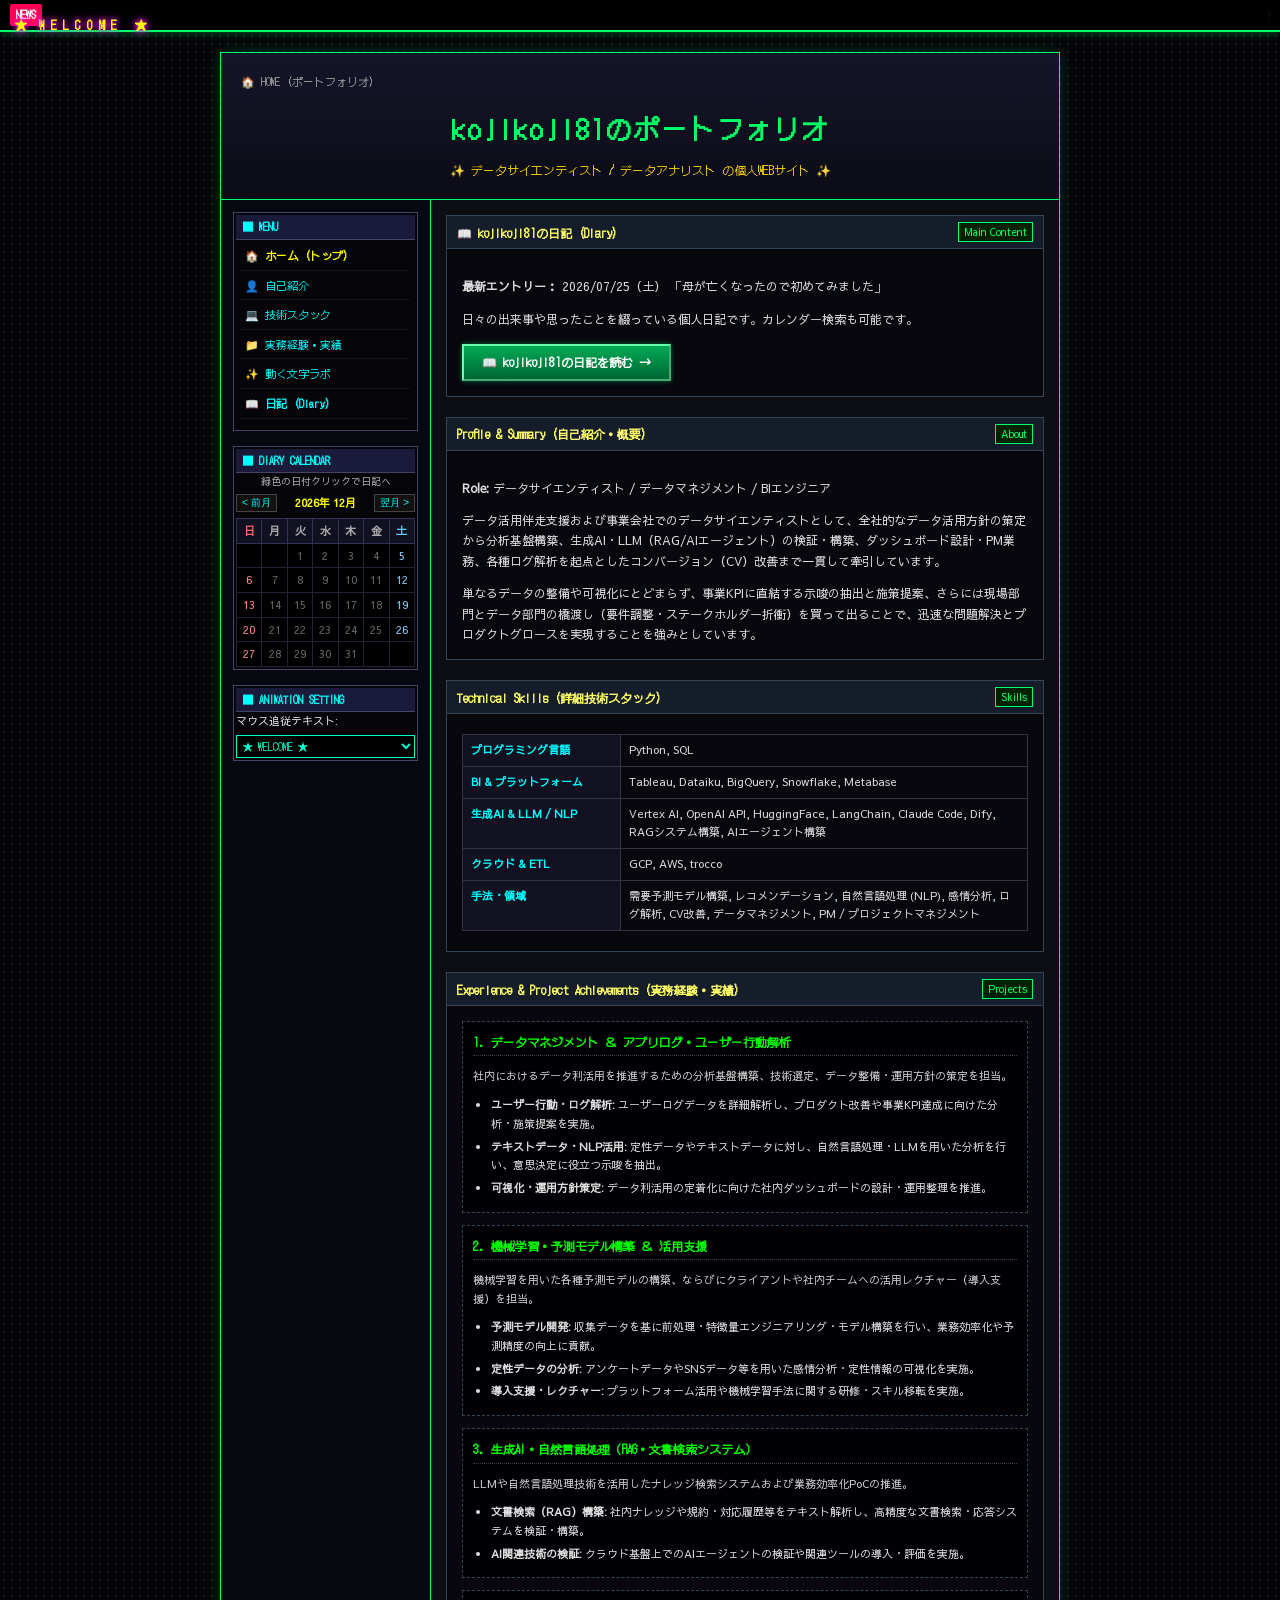
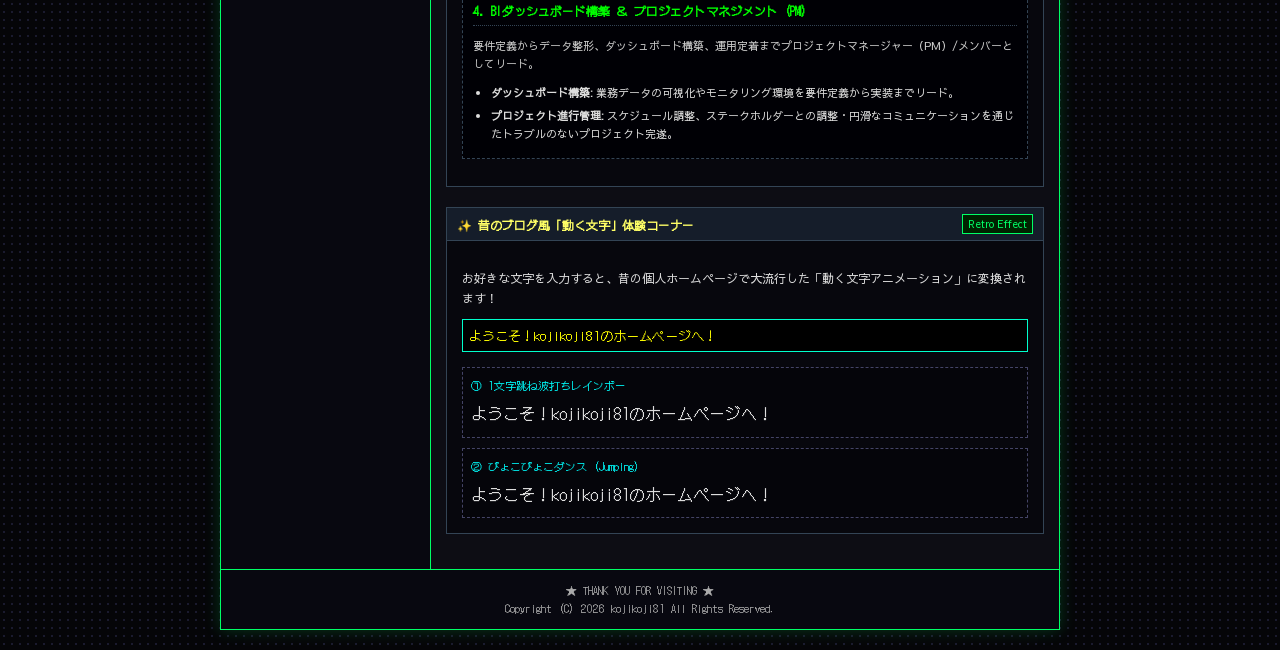
==== index.html @ 53fd6c96 "Add retro text animations (Marquee, Wavy Rainbow Title, Blink, Cursor Trail) to portfolio" ====
<!DOCTYPE html>
<html lang="ja">
<head>
    <meta charset="UTF-8">
    <meta name="viewport" content="width=device-width, initial-scale=1.0">
    <title>kojikoji81のポートフォリオ | Official Site</title>
    <meta name="description" content="kojikoji81のポートフォリオ - データサイエンティスト / データアナリスト">
    <link rel="stylesheet" href="style.css">
    <!-- レトロ感のあるフォントの読み込み -->
    <link rel="preconnect" href="https://fonts.googleapis.com">
    <link rel="preconnect" href="https://fonts.gstatic.com" crossorigin>
    <link href="https://fonts.googleapis.com/css2?family=DotGothic16&family=Sawarabi+Gothic&display=swap" rel="stylesheet">
</head>
<body>

    <!-- 1. 最上部：電光掲示板風の流れる文字 (Marquee) -->
    <div class="top-marquee-bar">
        <div class="marquee-tag font-retro">NEWS</div>
        <div class="marquee-window">
            <div class="marquee-content" id="main-marquee">
                ★ Welcome to kojikoji81's Official Portfolio! ★ 本日の訪問感謝です！ ★ データ分析・LLM活用・BI構築 ★ キリバン報告はBBSまで♪ ★ ゆっくりしていってね！(・∀・) ★
            </div>
        </div>
    </div>

    <!-- メインレイアウト用テーブル -->
    <table class="main-layout" cellspacing="0" cellpadding="0">
        
        <!-- ヘッダー -->
        <tr>
            <td colspan="2" class="header-cell">
                <!-- サイト共通パンくずナビゲーション -->
                <div class="breadcrumb-nav font-retro">
                    <span class="current">🏠 HOME (ポートフォリオ)</span>
                </div>
                
                <!-- 2. 波打つ＆虹色タイトル -->
                <h1 class="site-title font-retro" id="wavy-main-title">
                    kojikoji81のポートフォリオ
                </h1>
                <p class="site-subtitle font-retro blink-text">✨ データサイエンティスト / データアナリスト の個人WEBサイト ✨</p>
            </td>
        </tr>

        <!-- メインコンテンツ ＆ サイドバー -->
        <tr>
            <!-- サイドバー (左側: 共通MENU & 日記カレンダー) -->
            <td class="sidebar-cell">

                <!-- サイト共通ナビゲーション MENU (全ページで完全同一) -->
                <div class="side-box">
                    <div class="side-box-title font-retro">■ MENU</div>
                    <ul class="nav-list font-retro">
                        <li class="active-menu"><a href="#top">🏠 ホーム (トップ)</a></li>
                        <li><a href="#profile-sec">👤 自己紹介</a></li>
                        <li><a href="#skills-sec">💻 技術スタック</a></li>
                        <li><a href="#experience-sec">📁 実務経験・実績</a></li>
                        <li><a href="#retro-text-sec">✨ 動く文字ラボ</a></li>
                        <li><a href="diary/index.html"><strong>📖 日記 (Diary)</strong></a></li>
                    </ul>
                </div>

                <!-- 日記カレンダー -->
                <div class="side-box">
                    <div class="side-box-title font-retro">■ DIARY CALENDAR</div>
                    <div style="font-size: 10px; color: #aaaaaa; margin-bottom: 5px; text-align: center;">
                        緑色の日付クリックで日記へ
                    </div>
                    <div id="calendar-widget"></div>
                </div>

                <!-- マウス追従文字の設定 -->
                <div class="side-box">
                    <div class="side-box-title font-retro">■ ANIMATION SETTING</div>
                    <div style="font-size: 11px; margin-bottom: 5px;">マウス追従テキスト:</div>
                    <select id="cursor-text-select" class="retro-select font-retro">
                        <option value="★ WELCOME ★">★ WELCOME ★</option>
                        <option value="✨ DATA SCIENCE ✨">✨ DATA SCIENCE ✨</option>
                        <option value="(・∀・) (ﾟ∀ﾟ)">(・∀・) (ﾟ∀ﾟ)</option>
                        <option value="OFF">【OFF】非表示</option>
                    </select>
                </div>

            </td>

            <!-- メインコンテンツ (右側) -->
            <td class="content-cell">

                <a name="top"></a>

                <!-- 1. メインサブコンテンツ：日記へのリンク枠 -->
                <div class="diary-entry" id="diary-sec">
                    <div class="entry-header">
                        <span class="entry-date-title font-retro">📖 kojikoji81の日記 (Diary)</span>
                        <span class="entry-tag blink-fast">Main Content</span>
                    </div>
                    <div class="entry-body">
                        <p><strong>最新エントリー：</strong> 2026/07/25（土） 「母が亡くなったので初めてみました」</p>
                        <p>日々の出来事や思ったことを綴っている個人日記です。カレンダー検索も可能です。</p>
                        <p style="margin-top: 15px;">
                            <a href="diary/index.html" class="retro-action-btn font-retro">📖 kojikoji81の日記を読む &rarr;</a>
                        </p>
                    </div>
                </div>

                <!-- 2. 自己紹介・概要 -->
                <div class="diary-entry" id="profile-sec">
                    <div class="entry-header">
                        <span class="entry-date-title font-retro">Profile & Summary (自己紹介・概要)</span>
                        <span class="entry-tag">About</span>
                    </div>
                    <div class="entry-body">
                        <p><strong>Role:</strong> データサイエンティスト / データマネジメント / BIエンジニア</p>
                        <p>
                            データ活用伴走支援および事業会社でのデータサイエンティストとして、全社的なデータ活用方針の策定から分析基盤構築、生成AI・LLM（RAG/AIエージェント）の検証・構築、ダッシュボード設計・PM業務、各種ログ解析を起点としたコンバージョン（CV）改善まで一貫して牽引しています。
                        </p>
                        <p>
                            単なるデータの整備や可視化にとどまらず、事業KPIに直結する示唆の抽出と施策提案、さらには現場部門とデータ部門の橋渡し（要件調整・ステークホルダー折衝）を買って出ることで、迅速な問題解決とプロダクトグロースを実現することを強みとしています。
                        </p>
                    </div>
                </div>

                <!-- 3. 技術スタック詳細 -->
                <div class="diary-entry" id="skills-sec">
                    <div class="entry-header">
                        <span class="entry-date-title font-retro">Technical Skills (詳細技術スタック)</span>
                        <span class="entry-tag">Skills</span>
                    </div>
                    <div class="entry-body">
                        <table class="skill-detail-table">
                            <tr>
                                <th>プログラミング言語</th>
                                <td>Python, SQL</td>
                            </tr>
                            <tr>
                                <th>BI & プラットフォーム</th>
                                <td>Tableau, Dataiku, BigQuery, Snowflake, Metabase</td>
                            </tr>
                            <tr>
                                <th>生成AI & LLM / NLP</th>
                                <td>Vertex AI, OpenAI API, HuggingFace, LangChain, Claude Code, Dify, RAGシステム構築, AIエージェント構築</td>
                            </tr>
                            <tr>
                                <th>クラウド & ETL</th>
                                <td>GCP, AWS, trocco</td>
                            </tr>
                            <tr>
                                <th>手法・領域</th>
                                <td>需要予測モデル構築, レコメンデーション, 自然言語処理 (NLP), 感情分析, ログ解析, CV改善, データマネジメント, PM / プロジェクトマネジメント</td>
                            </tr>
                        </table>
                    </div>
                </div>

                <!-- 4. 実務経験・実績 -->
                <div class="diary-entry" id="experience-sec">
                    <div class="entry-header">
                        <span class="entry-date-title font-retro">Experience & Project Achievements (実務経験・実績)</span>
                        <span class="entry-tag">Projects</span>
                    </div>
                    <div class="entry-body">

                        <!-- プロジェクト1 -->
                        <div class="project-block">
                            <div class="project-title font-retro">1. データマネジメント ＆ アプリログ・ユーザー行動解析</div>
                            <p class="project-desc">
                                社内におけるデータ利活用を推進するための分析基盤構築、技術選定、データ整備・運用方針の策定を担当。
                            </p>
                            <ul class="project-list">
                                <li><strong>ユーザー行動・ログ解析:</strong> ユーザーログデータを詳細解析し、プロダクト改善や事業KPI達成に向けた分析・施策提案を実施。</li>
                                <li><strong>テキストデータ・NLP活用:</strong> 定性データやテキストデータに対し、自然言語処理・LLMを用いた分析を行い、意思決定に役立つ示唆を抽出。</li>
                                <li><strong>可視化・運用方針策定:</strong> データ利活用の定着化に向けた社内ダッシュボードの設計・運用整理を推進。</li>
                            </ul>
                        </div>

                        <!-- プロジェクト2 -->
                        <div class="project-block">
                            <div class="project-title font-retro">2. 機械学習・予測モデル構築 ＆ 活用支援</div>
                            <p class="project-desc">
                                機械学習を用いた各種予測モデルの構築、ならびにクライアントや社内チームへの活用レクチャー（導入支援）を担当。
                            </p>
                            <ul class="project-list">
                                <li><strong>予測モデル開発:</strong> 収集データを基に前処理・特徴量エンジニアリング・モデル構築を行い、業務効率化や予測精度の向上に貢献。</li>
                                <li><strong>定性データの分析:</strong> アンケートデータやSNSデータ等を用いた感情分析・定性情報の可視化を実施。</li>
                                <li><strong>導入支援・レクチャー:</strong> プラットフォーム活用や機械学習手法に関する研修・スキル移転を実施。</li>
                            </ul>
                        </div>

                        <!-- プロジェクト3 -->
                        <div class="project-block">
                            <div class="project-title font-retro">3. 生成AI・自然言語処理（RAG・文書検索システム）</div>
                            <p class="project-desc">
                                LLMや自然言語処理技術を活用したナレッジ検索システムおよび業務効率化PoCの推進。
                            </p>
                            <ul class="project-list">
                                <li><strong>文書検索（RAG）構築:</strong> 社内ナレッジや規約・対応履歴等をテキスト解析し、高精度な文書検索・応答システムを検証・構築。</li>
                                <li><strong>AI関連技術の検証:</strong> クラウド基盤上でのAIエージェントの検証や関連ツールの導入・評価を実施。</li>
                            </ul>
                        </div>

                        <!-- プロジェクト4 -->
                        <div class="project-block">
                            <div class="project-title font-retro">4. BIダッシュボード構築 ＆ プロジェクトマネジメント (PM)</div>
                            <p class="project-desc">
                                要件定義からデータ整形、ダッシュボード構築、運用定着までプロジェクトマネージャー（PM）/メンバーとしてリード。
                            </p>
                            <ul class="project-list">
                                <li><strong>ダッシュボード構築:</strong> 業務データの可視化やモニタリング環境を要件定義から実装までリード。</li>
                                <li><strong>プロジェクト進行管理:</strong> スケジュール調整、ステークホルダーとの調整・円滑なコミュニケーションを通じたトラブルのないプロジェクト完遂。</li>
                            </ul>
                        </div>

                    </div>
                </div>

                <!-- 5. 昔のブログ風「動く文字」変換体験コーナー -->
                <div class="diary-entry" id="retro-text-sec">
                    <div class="entry-header">
                        <span class="entry-date-title font-retro">✨ 昔のブログ風「動く文字」体験コーナー</span>
                        <span class="entry-tag blink-fast">Retro Effect</span>
                    </div>
                    <div class="entry-body">
                        <p style="font-size: 12px; margin-bottom: 10px;">
                            お好きな文字を入力すると、昔の個人ホームページで大流行した「動く文字アニメーション」に変換されます！
                        </p>
                        <input type="text" id="custom-text-input" value="ようこそ！kojikoji81のホームページへ！" class="retro-input-full font-retro" placeholder="テキストを入力...">
                        
                        <div class="effect-box-container" style="margin-top: 15px;">
                            <div class="effect-sub-box">
                                <div class="effect-label font-retro">① 1文字跳ね波打ちレインボー</div>
                                <div id="preview-wavy" class="preview-area font-retro"></div>
                            </div>
                            <div class="effect-sub-box" style="margin-top: 10px;">
                                <div class="effect-label font-retro">② ぴょこぴょこダンス (Jumping)</div>
                                <div id="preview-jump" class="preview-area font-retro"></div>
                            </div>
                        </div>
                    </div>
                </div>

            </td>
        </tr>

        <!-- フッター -->
        <tr>
            <td colspan="2" class="footer-cell font-retro">
                <span class="blink-text">★ THANK YOU FOR VISITING ★</span><br>
                Copyright (C) 2026 kojikoji81 All Rights Reserved.
            </td>
        </tr>

    </table>

    <script src="script.js"></script>
</body>
</html>
---- style.css ----
/* 基本設定 */
* {
    box-sizing: border-box;
}

html {
    scroll-behavior: smooth;
}

body {
    background-color: #050508;
    color: #e0e0e0;
    font-family: "Sawarabi Gothic", "MS PGothic", "ＭＳ Ｐゴシック", "Osaka", "ヒラギノ角ゴ Pro W3", sans-serif;
    font-size: 12px;
    line-height: 1.6;
    margin: 0;
    padding: 0;
    background-image: radial-gradient(#1a1a2e 1px, transparent 0);
    background-size: 8px 8px; /* 薄いドット背景 */
    overflow-x: hidden;
}

.font-retro {
    font-family: "DotGothic16", "MS PGothic", monospace, sans-serif;
}

/* --- 最上部 Marquee (電光掲示板風スクロール) --- */
.top-marquee-bar {
    display: flex;
    align-items: center;
    background: #000;
    border-bottom: 2px solid #00ff66;
    box-shadow: 0 0 10px rgba(0, 255, 102, 0.4);
    height: 32px;
    padding: 0 10px;
}

.marquee-tag {
    background: #ff0055;
    color: #fff;
    font-weight: bold;
    font-size: 11px;
    padding: 2px 6px;
    border-radius: 2px;
    margin-right: 10px;
}

.marquee-window {
    flex-grow: 1;
    overflow: hidden;
    white-space: nowrap;
    position: relative;
}

.marquee-content {
    display: inline-block;
    padding-left: 100%;
    animation: marquee-anim 16s linear infinite;
    color: #00ff66;
    font-weight: bold;
    font-size: 13px;
    text-shadow: 0 0 5px #00ff66;
}

@keyframes marquee-anim {
    0% { transform: translateX(0); }
    100% { transform: translateX(-100%); }
}

/* 全体コンテナテーブル */
table.main-layout {
    width: 840px;
    margin: 20px auto;
    border: 1px solid #00ff66;
    background-color: #0c0c12;
    box-shadow: 0 0 15px rgba(0, 255, 102, 0.2);
}

/* リンク共通スタイル */
a:link { color: #00ffff; text-decoration: underline; }
a:visited { color: #cc99ff; text-decoration: underline; }
a:hover { color: #ffff00; background-color: #0000ff; text-decoration: none; }

/* ヘッダー */
td.header-cell {
    border-bottom: 1px solid #00ff66;
    background: linear-gradient(180deg, #15152a, #0c0c16);
    padding: 20px;
    text-align: center;
}

/* パンくずナビゲーション */
.breadcrumb-nav {
    text-align: left;
    font-size: 11px;
    margin-bottom: 8px;
    color: #aaaaaa;
}

/* --- 波打つレインボーメインタイトル --- */
h1.site-title {
    font-size: 26px;
    color: #00ff66;
    margin: 8px 0;
    font-weight: bold;
    letter-spacing: 2px;
    display: inline-block;
}

.char-wave {
    display: inline-block;
    animation: wave-jump 1.2s ease-in-out infinite alternate, rainbow-color 4s linear infinite;
}

@keyframes wave-jump {
    0% { transform: translateY(0); }
    100% { transform: translateY(-8px); }
}

@keyframes rainbow-color {
    0% { color: #ff3366; text-shadow: 0 0 8px #ff3366; }
    20% { color: #ff9933; text-shadow: 0 0 8px #ff9933; }
    40% { color: #ffff33; text-shadow: 0 0 8px #ffff33; }
    60% { color: #33cc66; text-shadow: 0 0 8px #33cc66; }
    80% { color: #3399ff; text-shadow: 0 0 8px #3399ff; }
    100% { color: #cc33ff; text-shadow: 0 0 8px #cc33ff; }
}

.site-subtitle {
    font-size: 12px;
    color: #ffd700;
    margin: 4px 0 0 0;
}

/* 点滅アニメーション */
.blink-text {
    animation: retro-blink 1.2s step-start infinite;
}
.blink-fast {
    animation: retro-blink 0.6s step-start infinite;
}
@keyframes retro-blink {
    50% { opacity: 0; }
}

/* レイアウトセル */
td.sidebar-cell {
    width: 210px;
    vertical-align: top;
    border-right: 1px solid #00ff66;
    background-color: #080810;
    padding: 12px;
}

td.content-cell {
    vertical-align: top;
    padding: 15px;
    background-color: #0d0d14;
}

/* サイドバー ボックス */
.side-box {
    border: 1px solid #444466;
    background-color: #05050a;
    margin-bottom: 15px;
    padding: 2px;
}

.side-box-title {
    background-color: #1a1a3a;
    color: #00ffff;
    font-weight: bold;
    padding: 3px 6px;
    border-bottom: 1px solid #444466;
    font-size: 11px;
}

.retro-select {
    background: #000;
    color: #00ffcc;
    border: 1px solid #00ffcc;
    padding: 2px;
    font-size: 10px;
    width: 100%;
}

/* サイドメニュー */
ul.nav-list {
    list-style: none;
    padding: 5px;
    margin: 0;
}

ul.nav-list li {
    margin-bottom: 4px;
    border-bottom: 1px dotted #222233;
    padding-bottom: 3px;
}

ul.nav-list a {
    display: block;
    padding: 2px 4px;
    color: #00ffff;
    text-decoration: none;
    font-size: 11px;
}

ul.nav-list a:hover {
    color: #ffff00;
    background: #0000ff;
    text-decoration: none;
}

ul.nav-list li.active-menu a {
    color: #ffff00;
    font-weight: bold;
}

.retro-action-btn {
    display: inline-block;
    background: linear-gradient(to bottom, #00aa55, #006633);
    color: #ffffff !important;
    border: 2px outset #66ffaa;
    padding: 6px 18px;
    font-size: 12px;
    font-weight: bold;
    text-decoration: none !important;
    cursor: pointer;
    box-shadow: 0 0 5px rgba(0, 255, 128, 0.4);
}

.retro-action-btn:hover {
    background: linear-gradient(to bottom, #00cc66, #008844);
    box-shadow: 0 0 8px rgba(0, 255, 128, 0.8);
}

.retro-action-btn:active {
    border-style: inset;
}

/* メインコンテンツ - 日記・コンテンツエントリー */
.diary-entry {
    border: 1px solid #334455;
    background-color: #07070d;
    margin-bottom: 20px;
}

.entry-header {
    background-color: #151d2a;
    border-bottom: 1px solid #334455;
    padding: 6px 10px;
    display: flex;
    justify-content: space-between;
    align-items: center;
}

.entry-date-title {
    font-weight: bold;
    color: #ffff66;
    font-size: 12px;
}

.entry-tag {
    font-size: 10px;
    background-color: #002200;
    color: #00ff66;
    border: 1px solid #00ff66;
    padding: 1px 5px;
}

.entry-body {
    padding: 15px;
    font-size: 12px;
    line-height: 1.7;
    color: #dddddd;
}

.entry-body p {
    margin-bottom: 10px;
}

.entry-body p:last-child {
    margin-bottom: 0;
}

/* スキル詳細テーブル */
table.skill-detail-table {
    width: 100%;
    border-collapse: collapse;
    border: 1px solid #333344;
    margin: 5px 0;
}

table.skill-detail-table th {
    background: #111122;
    border: 1px solid #333344;
    color: #00ffff;
    padding: 6px 8px;
    width: 28%;
    text-align: left;
    vertical-align: top;
    font-size: 11px;
}

table.skill-detail-table td {
    border: 1px solid #333344;
    padding: 6px 8px;
    color: #dddddd;
    font-size: 11px;
}

/* プロジェクトブロック */
.project-block {
    border: 1px dashed #334455;
    background-color: #000005;
    padding: 10px;
    margin-bottom: 12px;
}

.project-title {
    color: #00ff00;
    font-weight: bold;
    font-size: 12px;
    margin-bottom: 4px;
    border-bottom: 1px dotted #334455;
    padding-bottom: 3px;
}

.project-desc {
    color: #cccccc;
    font-size: 11px;
    margin-bottom: 6px;
}

.project-list {
    padding-left: 18px;
    margin: 0;
    font-size: 11px;
    color: #dddddd;
}

.project-list li {
    margin-bottom: 4px;
}

/* 動く文字体験コーナー */
.retro-input-full {
    width: 100%;
    background: #000;
    border: 1px solid #00ffcc;
    color: #ffff00;
    padding: 6px;
    font-size: 13px;
}

.effect-sub-box {
    background: #05050a;
    border: 1px dashed #444466;
    padding: 8px;
}

.effect-label {
    color: #00ffff;
    font-size: 11px;
    margin-bottom: 4px;
}

.preview-area {
    font-size: 16px;
    min-height: 30px;
    display: flex;
    align-items: center;
}

.char-jump {
    display: inline-block;
    animation: jump-anim 1.4s ease-in-out infinite;
}
@keyframes jump-anim {
    0%, 100% { transform: translateY(0) rotate(0deg); }
    25% { transform: translateY(-8px) rotate(-5deg); }
    50% { transform: translateY(0) rotate(0deg); }
    75% { transform: translateY(-4px) rotate(5deg); }
}

/* マウス追従文字 */
.cursor-follower-text {
    position: absolute;
    pointer-events: none;
    font-size: 12px;
    font-weight: bold;
    color: #ffff00;
    text-shadow: 0 0 5px #ff00ff, 0 0 10px #ff00ff;
    white-space: nowrap;
    z-index: 9999;
    transition: opacity 0.3s;
}

/* カレンダー */
.calendar-header {
    display: flex;
    justify-content: space-between;
    align-items: center;
    margin-bottom: 6px;
    font-size: 11px;
    color: #ffff00;
    font-weight: bold;
}

.calendar-nav-btn {
    background: #111;
    color: #00ffff;
    border: 1px solid #444;
    cursor: pointer;
    font-size: 10px;
    padding: 1px 5px;
}

table.calendar-table {
    width: 100%;
    border-collapse: collapse;
    border: 1px solid #444466;
    background-color: #000;
    font-size: 11px;
}

table.calendar-table th {
    background-color: #111122;
    border: 1px solid #333355;
    padding: 3px 0;
    text-align: center;
    color: #aaaaaa;
}

table.calendar-table th.sun { color: #ff6666; }
table.calendar-table th.sat { color: #66ccff; }

table.calendar-table td {
    border: 1px solid #222233;
    text-align: center;
    padding: 3px 0;
    color: #666666;
    height: 22px;
}

table.calendar-table td.sun { color: #ff8888; }
table.calendar-table td.sat { color: #88ccff; }

table.calendar-table td.has-post {
    background-color: #003311;
    color: #00ff00;
    font-weight: bold;
    cursor: pointer;
    text-decoration: underline;
}

table.calendar-table td.has-post:hover {
    background-color: #006622;
    color: #ffff00;
}

/* フッター */
td.footer-cell {
    border-top: 1px solid #00ff66;
    background-color: #080810;
    padding: 12px;
    text-align: center;
    font-size: 11px;
    color: #aaaaaa;
}

@media (max-width: 840px) {
    table.main-layout {
        width: 100%;
    }
    
    td.sidebar-cell, td.content-cell {
        display: block;
        width: 100%;
        border-right: none;
    }
}
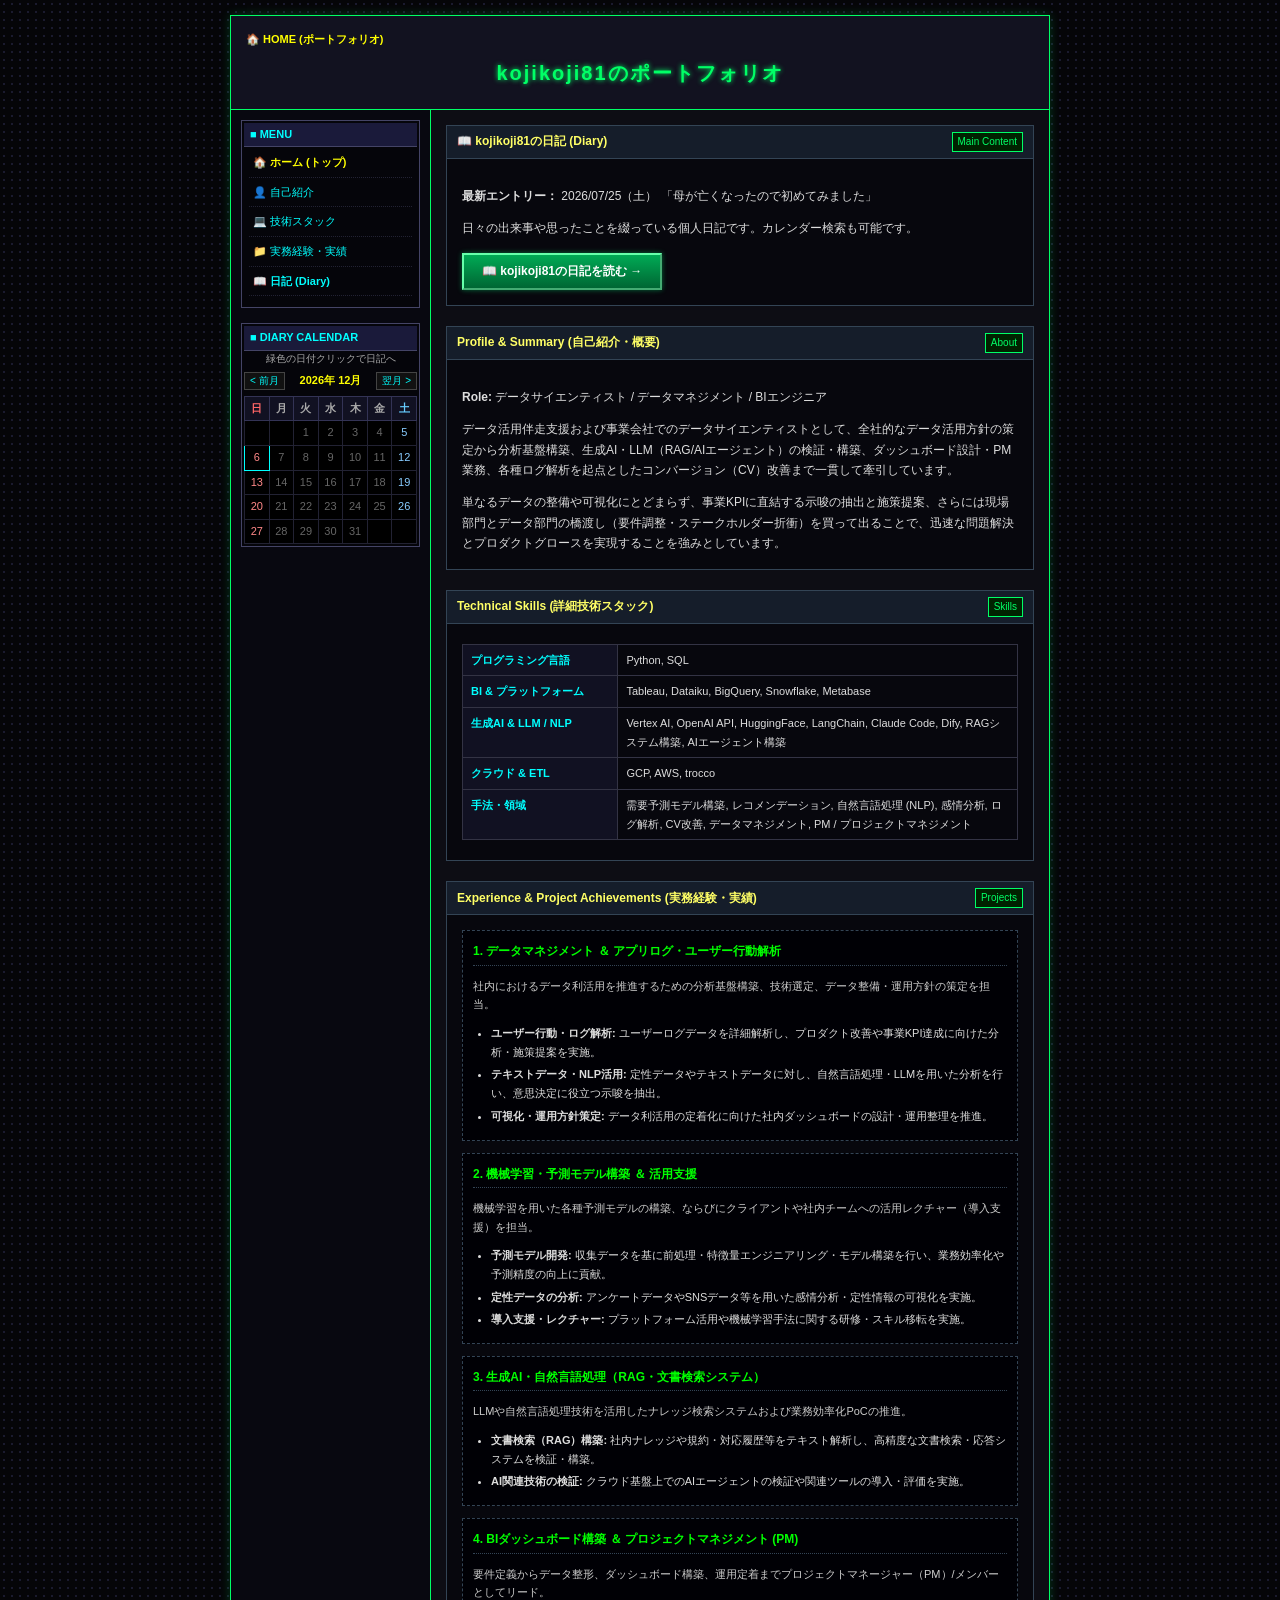
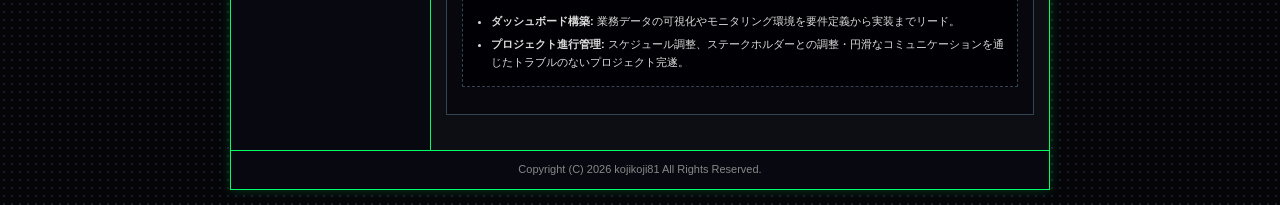
==== commit 8e2764d8: "Revert "Add retro text animations (Marquee, Wavy Rainbow Title, Blink, Cursor Trail) to portfolio" T" ====
--- a/index.html
+++ b/index.html
@@ -6,22 +6,8 @@
     <title>kojikoji81のポートフォリオ | Official Site</title>
     <meta name="description" content="kojikoji81のポートフォリオ - データサイエンティスト / データアナリスト">
     <link rel="stylesheet" href="style.css">
-    <!-- レトロ感のあるフォントの読み込み -->
-    <link rel="preconnect" href="https://fonts.googleapis.com">
-    <link rel="preconnect" href="https://fonts.gstatic.com" crossorigin>
-    <link href="https://fonts.googleapis.com/css2?family=DotGothic16&family=Sawarabi+Gothic&display=swap" rel="stylesheet">
 </head>
 <body>
-
-    <!-- 1. 最上部：電光掲示板風の流れる文字 (Marquee) -->
-    <div class="top-marquee-bar">
-        <div class="marquee-tag font-retro">NEWS</div>
-        <div class="marquee-window">
-            <div class="marquee-content" id="main-marquee">
-                ★ Welcome to kojikoji81's Official Portfolio! ★ 本日の訪問感謝です！ ★ データ分析・LLM活用・BI構築 ★ キリバン報告はBBSまで♪ ★ ゆっくりしていってね！(・∀・) ★
-            </div>
-        </div>
-    </div>
 
     <!-- メインレイアウト用テーブル -->
     <table class="main-layout" cellspacing="0" cellpadding="0">
@@ -30,15 +16,10 @@
         <tr>
             <td colspan="2" class="header-cell">
                 <!-- サイト共通パンくずナビゲーション -->
-                <div class="breadcrumb-nav font-retro">
+                <div class="breadcrumb-nav">
                     <span class="current">🏠 HOME (ポートフォリオ)</span>
                 </div>
-                
-                <!-- 2. 波打つ＆虹色タイトル -->
-                <h1 class="site-title font-retro" id="wavy-main-title">
-                    kojikoji81のポートフォリオ
-                </h1>
-                <p class="site-subtitle font-retro blink-text">✨ データサイエンティスト / データアナリスト の個人WEBサイト ✨</p>
+                <h1 class="site-title"><a href="index.html" style="color: inherit; text-decoration: none;">kojikoji81のポートフォリオ</a></h1>
             </td>
         </tr>
 
@@ -49,38 +30,26 @@
 
                 <!-- サイト共通ナビゲーション MENU (全ページで完全同一) -->
                 <div class="side-box">
-                    <div class="side-box-title font-retro">■ MENU</div>
-                    <ul class="nav-list font-retro">
+                    <div class="side-box-title">■ MENU</div>
+                    <ul class="nav-list">
                         <li class="active-menu"><a href="#top">🏠 ホーム (トップ)</a></li>
                         <li><a href="#profile-sec">👤 自己紹介</a></li>
                         <li><a href="#skills-sec">💻 技術スタック</a></li>
+
                         <li><a href="#experience-sec">📁 実務経験・実績</a></li>
-                        <li><a href="#retro-text-sec">✨ 動く文字ラボ</a></li>
                         <li><a href="diary/index.html"><strong>📖 日記 (Diary)</strong></a></li>
                     </ul>
                 </div>
 
                 <!-- 日記カレンダー -->
                 <div class="side-box">
-                    <div class="side-box-title font-retro">■ DIARY CALENDAR</div>
+                    <div class="side-box-title">■ DIARY CALENDAR</div>
                     <div style="font-size: 10px; color: #aaaaaa; margin-bottom: 5px; text-align: center;">
                         緑色の日付クリックで日記へ
                     </div>
                     <div id="calendar-widget"></div>
                 </div>
 
-                <!-- マウス追従文字の設定 -->
-                <div class="side-box">
-                    <div class="side-box-title font-retro">■ ANIMATION SETTING</div>
-                    <div style="font-size: 11px; margin-bottom: 5px;">マウス追従テキスト:</div>
-                    <select id="cursor-text-select" class="retro-select font-retro">
-                        <option value="★ WELCOME ★">★ WELCOME ★</option>
-                        <option value="✨ DATA SCIENCE ✨">✨ DATA SCIENCE ✨</option>
-                        <option value="(・∀・) (ﾟ∀ﾟ)">(・∀・) (ﾟ∀ﾟ)</option>
-                        <option value="OFF">【OFF】非表示</option>
-                    </select>
-                </div>
-
             </td>
 
             <!-- メインコンテンツ (右側) -->
@@ -91,14 +60,14 @@
                 <!-- 1. メインサブコンテンツ：日記へのリンク枠 -->
                 <div class="diary-entry" id="diary-sec">
                     <div class="entry-header">
-                        <span class="entry-date-title font-retro">📖 kojikoji81の日記 (Diary)</span>
-                        <span class="entry-tag blink-fast">Main Content</span>
+                        <span class="entry-date-title">📖 kojikoji81の日記 (Diary)</span>
+                        <span class="entry-tag">Main Content</span>
                     </div>
                     <div class="entry-body">
                         <p><strong>最新エントリー：</strong> 2026/07/25（土） 「母が亡くなったので初めてみました」</p>
                         <p>日々の出来事や思ったことを綴っている個人日記です。カレンダー検索も可能です。</p>
                         <p style="margin-top: 15px;">
-                            <a href="diary/index.html" class="retro-action-btn font-retro">📖 kojikoji81の日記を読む &rarr;</a>
+                            <a href="diary/index.html" class="retro-action-btn">📖 kojikoji81の日記を読む &rarr;</a>
                         </p>
                     </div>
                 </div>
@@ -106,7 +75,7 @@
                 <!-- 2. 自己紹介・概要 -->
                 <div class="diary-entry" id="profile-sec">
                     <div class="entry-header">
-                        <span class="entry-date-title font-retro">Profile & Summary (自己紹介・概要)</span>
+                        <span class="entry-date-title">Profile & Summary (自己紹介・概要)</span>
                         <span class="entry-tag">About</span>
                     </div>
                     <div class="entry-body">
@@ -123,7 +92,7 @@
                 <!-- 3. 技術スタック詳細 -->
                 <div class="diary-entry" id="skills-sec">
                     <div class="entry-header">
-                        <span class="entry-date-title font-retro">Technical Skills (詳細技術スタック)</span>
+                        <span class="entry-date-title">Technical Skills (詳細技術スタック)</span>
                         <span class="entry-tag">Skills</span>
                     </div>
                     <div class="entry-body">
@@ -148,21 +117,22 @@
                                 <th>手法・領域</th>
                                 <td>需要予測モデル構築, レコメンデーション, 自然言語処理 (NLP), 感情分析, ログ解析, CV改善, データマネジメント, PM / プロジェクトマネジメント</td>
                             </tr>
+
                         </table>
                     </div>
                 </div>
 
-                <!-- 4. 実務経験・実績 -->
+                <!-- 4. 実務経験・実績 (一般化・ぼかした内容) -->
                 <div class="diary-entry" id="experience-sec">
                     <div class="entry-header">
-                        <span class="entry-date-title font-retro">Experience & Project Achievements (実務経験・実績)</span>
+                        <span class="entry-date-title">Experience & Project Achievements (実務経験・実績)</span>
                         <span class="entry-tag">Projects</span>
                     </div>
                     <div class="entry-body">
 
                         <!-- プロジェクト1 -->
                         <div class="project-block">
-                            <div class="project-title font-retro">1. データマネジメント ＆ アプリログ・ユーザー行動解析</div>
+                            <div class="project-title">1. データマネジメント ＆ アプリログ・ユーザー行動解析</div>
                             <p class="project-desc">
                                 社内におけるデータ利活用を推進するための分析基盤構築、技術選定、データ整備・運用方針の策定を担当。
                             </p>
@@ -175,7 +145,7 @@
 
                         <!-- プロジェクト2 -->
                         <div class="project-block">
-                            <div class="project-title font-retro">2. 機械学習・予測モデル構築 ＆ 活用支援</div>
+                            <div class="project-title">2. 機械学習・予測モデル構築 ＆ 活用支援</div>
                             <p class="project-desc">
                                 機械学習を用いた各種予測モデルの構築、ならびにクライアントや社内チームへの活用レクチャー（導入支援）を担当。
                             </p>
@@ -188,7 +158,7 @@
 
                         <!-- プロジェクト3 -->
                         <div class="project-block">
-                            <div class="project-title font-retro">3. 生成AI・自然言語処理（RAG・文書検索システム）</div>
+                            <div class="project-title">3. 生成AI・自然言語処理（RAG・文書検索システム）</div>
                             <p class="project-desc">
                                 LLMや自然言語処理技術を活用したナレッジ検索システムおよび業務効率化PoCの推進。
                             </p>
@@ -200,7 +170,7 @@
 
                         <!-- プロジェクト4 -->
                         <div class="project-block">
-                            <div class="project-title font-retro">4. BIダッシュボード構築 ＆ プロジェクトマネジメント (PM)</div>
+                            <div class="project-title">4. BIダッシュボード構築 ＆ プロジェクトマネジメント (PM)</div>
                             <p class="project-desc">
                                 要件定義からデータ整形、ダッシュボード構築、運用定着までプロジェクトマネージャー（PM）/メンバーとしてリード。
                             </p>
@@ -213,38 +183,12 @@
                     </div>
                 </div>
 
-                <!-- 5. 昔のブログ風「動く文字」変換体験コーナー -->
-                <div class="diary-entry" id="retro-text-sec">
-                    <div class="entry-header">
-                        <span class="entry-date-title font-retro">✨ 昔のブログ風「動く文字」体験コーナー</span>
-                        <span class="entry-tag blink-fast">Retro Effect</span>
-                    </div>
-                    <div class="entry-body">
-                        <p style="font-size: 12px; margin-bottom: 10px;">
-                            お好きな文字を入力すると、昔の個人ホームページで大流行した「動く文字アニメーション」に変換されます！
-                        </p>
-                        <input type="text" id="custom-text-input" value="ようこそ！kojikoji81のホームページへ！" class="retro-input-full font-retro" placeholder="テキストを入力...">
-                        
-                        <div class="effect-box-container" style="margin-top: 15px;">
-                            <div class="effect-sub-box">
-                                <div class="effect-label font-retro">① 1文字跳ね波打ちレインボー</div>
-                                <div id="preview-wavy" class="preview-area font-retro"></div>
-                            </div>
-                            <div class="effect-sub-box" style="margin-top: 10px;">
-                                <div class="effect-label font-retro">② ぴょこぴょこダンス (Jumping)</div>
-                                <div id="preview-jump" class="preview-area font-retro"></div>
-                            </div>
-                        </div>
-                    </div>
-                </div>
-
             </td>
         </tr>
 
         <!-- フッター -->
         <tr>
-            <td colspan="2" class="footer-cell font-retro">
-                <span class="blink-text">★ THANK YOU FOR VISITING ★</span><br>
+            <td colspan="2" class="footer-cell">
                 Copyright (C) 2026 kojikoji81 All Rights Reserved.
             </td>
         </tr>
--- a/style.css
+++ b/style.css
@@ -10,70 +10,22 @@
 body {
     background-color: #050508;
     color: #e0e0e0;
-    font-family: "Sawarabi Gothic", "MS PGothic", "ＭＳ Ｐゴシック", "Osaka", "ヒラギノ角ゴ Pro W3", sans-serif;
+    font-family: "MS PGothic", "ＭＳ Ｐゴシック", "Osaka", "ヒラギノ角ゴ Pro W3", "Hiragino Kaku Gothic Pro", sans-serif;
     font-size: 12px;
     line-height: 1.6;
     margin: 0;
-    padding: 0;
+    padding: 15px;
     background-image: radial-gradient(#1a1a2e 1px, transparent 0);
     background-size: 8px 8px; /* 薄いドット背景 */
-    overflow-x: hidden;
-}
-
-.font-retro {
-    font-family: "DotGothic16", "MS PGothic", monospace, sans-serif;
-}
-
-/* --- 最上部 Marquee (電光掲示板風スクロール) --- */
-.top-marquee-bar {
-    display: flex;
-    align-items: center;
-    background: #000;
-    border-bottom: 2px solid #00ff66;
-    box-shadow: 0 0 10px rgba(0, 255, 102, 0.4);
-    height: 32px;
-    padding: 0 10px;
-}
-
-.marquee-tag {
-    background: #ff0055;
-    color: #fff;
-    font-weight: bold;
-    font-size: 11px;
-    padding: 2px 6px;
-    border-radius: 2px;
-    margin-right: 10px;
-}
-
-.marquee-window {
-    flex-grow: 1;
-    overflow: hidden;
-    white-space: nowrap;
-    position: relative;
-}
-
-.marquee-content {
-    display: inline-block;
-    padding-left: 100%;
-    animation: marquee-anim 16s linear infinite;
-    color: #00ff66;
-    font-weight: bold;
-    font-size: 13px;
-    text-shadow: 0 0 5px #00ff66;
-}
-
-@keyframes marquee-anim {
-    0% { transform: translateX(0); }
-    100% { transform: translateX(-100%); }
 }
 
 /* 全体コンテナテーブル */
 table.main-layout {
-    width: 840px;
-    margin: 20px auto;
+    width: 820px;
+    margin: 0 auto;
     border: 1px solid #00ff66;
     background-color: #0c0c12;
-    box-shadow: 0 0 15px rgba(0, 255, 102, 0.2);
+    box-shadow: 0 0 10px rgba(0, 255, 102, 0.2);
 }
 
 /* リンク共通スタイル */
@@ -84,8 +36,8 @@
 /* ヘッダー */
 td.header-cell {
     border-bottom: 1px solid #00ff66;
-    background: linear-gradient(180deg, #15152a, #0c0c16);
-    padding: 20px;
+    background-color: #121220;
+    padding: 15px;
     text-align: center;
 }
 
@@ -97,59 +49,32 @@
     color: #aaaaaa;
 }
 
-/* --- 波打つレインボーメインタイトル --- */
+.breadcrumb-nav a {
+    color: #00ffff;
+    text-decoration: underline;
+}
+
+.breadcrumb-nav .current {
+    color: #ffff00;
+    font-weight: bold;
+}
+
 h1.site-title {
-    font-size: 26px;
+    font-size: 20px;
     color: #00ff66;
-    margin: 8px 0;
+    margin: 5px 0;
     font-weight: bold;
     letter-spacing: 2px;
-    display: inline-block;
-}
-
-.char-wave {
-    display: inline-block;
-    animation: wave-jump 1.2s ease-in-out infinite alternate, rainbow-color 4s linear infinite;
-}
-
-@keyframes wave-jump {
-    0% { transform: translateY(0); }
-    100% { transform: translateY(-8px); }
-}
-
-@keyframes rainbow-color {
-    0% { color: #ff3366; text-shadow: 0 0 8px #ff3366; }
-    20% { color: #ff9933; text-shadow: 0 0 8px #ff9933; }
-    40% { color: #ffff33; text-shadow: 0 0 8px #ffff33; }
-    60% { color: #33cc66; text-shadow: 0 0 8px #33cc66; }
-    80% { color: #3399ff; text-shadow: 0 0 8px #3399ff; }
-    100% { color: #cc33ff; text-shadow: 0 0 8px #cc33ff; }
-}
-
-.site-subtitle {
-    font-size: 12px;
-    color: #ffd700;
-    margin: 4px 0 0 0;
-}
-
-/* 点滅アニメーション */
-.blink-text {
-    animation: retro-blink 1.2s step-start infinite;
-}
-.blink-fast {
-    animation: retro-blink 0.6s step-start infinite;
-}
-@keyframes retro-blink {
-    50% { opacity: 0; }
+    text-shadow: 0 0 5px #00ff66;
 }
 
 /* レイアウトセル */
 td.sidebar-cell {
-    width: 210px;
+    width: 200px;
     vertical-align: top;
     border-right: 1px solid #00ff66;
     background-color: #080810;
-    padding: 12px;
+    padding: 10px;
 }
 
 td.content-cell {
@@ -175,15 +100,6 @@
     font-size: 11px;
 }
 
-.retro-select {
-    background: #000;
-    color: #00ffcc;
-    border: 1px solid #00ffcc;
-    padding: 2px;
-    font-size: 10px;
-    width: 100%;
-}
-
 /* サイドメニュー */
 ul.nav-list {
     list-style: none;
@@ -213,6 +129,40 @@
 
 ul.nav-list li.active-menu a {
     color: #ffff00;
+    font-weight: bold;
+}
+
+/* ページ内クイックジャンプナビゲーション */
+.quick-nav-bar {
+    background-color: #111122;
+    border: 1px solid #333355;
+    padding: 6px 10px;
+    margin-bottom: 15px;
+    display: flex;
+    align-items: center;
+    gap: 8px;
+    flex-wrap: wrap;
+    font-size: 11px;
+}
+
+.quick-nav-title {
+    color: #ffff00;
+    font-weight: bold;
+}
+
+.quick-nav-btn {
+    background: #000;
+    color: #00ffff !important;
+    border: 1px solid #00ffff;
+    padding: 2px 8px;
+    text-decoration: none !important;
+    font-size: 11px;
+    transition: all 0.2s;
+}
+
+.quick-nav-btn:hover {
+    background: #00ffff;
+    color: #000 !important;
     font-weight: bold;
 }
 
@@ -343,59 +293,6 @@
     margin-bottom: 4px;
 }
 
-/* 動く文字体験コーナー */
-.retro-input-full {
-    width: 100%;
-    background: #000;
-    border: 1px solid #00ffcc;
-    color: #ffff00;
-    padding: 6px;
-    font-size: 13px;
-}
-
-.effect-sub-box {
-    background: #05050a;
-    border: 1px dashed #444466;
-    padding: 8px;
-}
-
-.effect-label {
-    color: #00ffff;
-    font-size: 11px;
-    margin-bottom: 4px;
-}
-
-.preview-area {
-    font-size: 16px;
-    min-height: 30px;
-    display: flex;
-    align-items: center;
-}
-
-.char-jump {
-    display: inline-block;
-    animation: jump-anim 1.4s ease-in-out infinite;
-}
-@keyframes jump-anim {
-    0%, 100% { transform: translateY(0) rotate(0deg); }
-    25% { transform: translateY(-8px) rotate(-5deg); }
-    50% { transform: translateY(0) rotate(0deg); }
-    75% { transform: translateY(-4px) rotate(5deg); }
-}
-
-/* マウス追従文字 */
-.cursor-follower-text {
-    position: absolute;
-    pointer-events: none;
-    font-size: 12px;
-    font-weight: bold;
-    color: #ffff00;
-    text-shadow: 0 0 5px #ff00ff, 0 0 10px #ff00ff;
-    white-space: nowrap;
-    z-index: 9999;
-    transition: opacity 0.3s;
-}
-
 /* カレンダー */
 .calendar-header {
     display: flex;
@@ -459,14 +356,45 @@
     color: #ffff00;
 }
 
+table.calendar-table td.selected-day {
+    background-color: #444400 !important;
+    color: #ffff00 !important;
+    border: 1px solid #ffff00 !important;
+}
+
+table.calendar-table td.today-cell {
+    border: 1px solid #00ffff !important;
+}
+
+.filter-info-bar {
+    background-color: #1a1a00;
+    border: 1px solid #ffff00;
+    color: #ffff00;
+    padding: 5px 10px;
+    margin-bottom: 12px;
+    font-size: 11px;
+    display: flex;
+    justify-content: space-between;
+    align-items: center;
+}
+
+.reset-filter-btn {
+    background: #333;
+    color: #fff;
+    border: 1px solid #666;
+    padding: 2px 6px;
+    font-size: 10px;
+    cursor: pointer;
+}
+
 /* フッター */
 td.footer-cell {
     border-top: 1px solid #00ff66;
     background-color: #080810;
-    padding: 12px;
+    padding: 10px;
     text-align: center;
     font-size: 11px;
-    color: #aaaaaa;
+    color: #888888;
 }
 
 @media (max-width: 840px) {
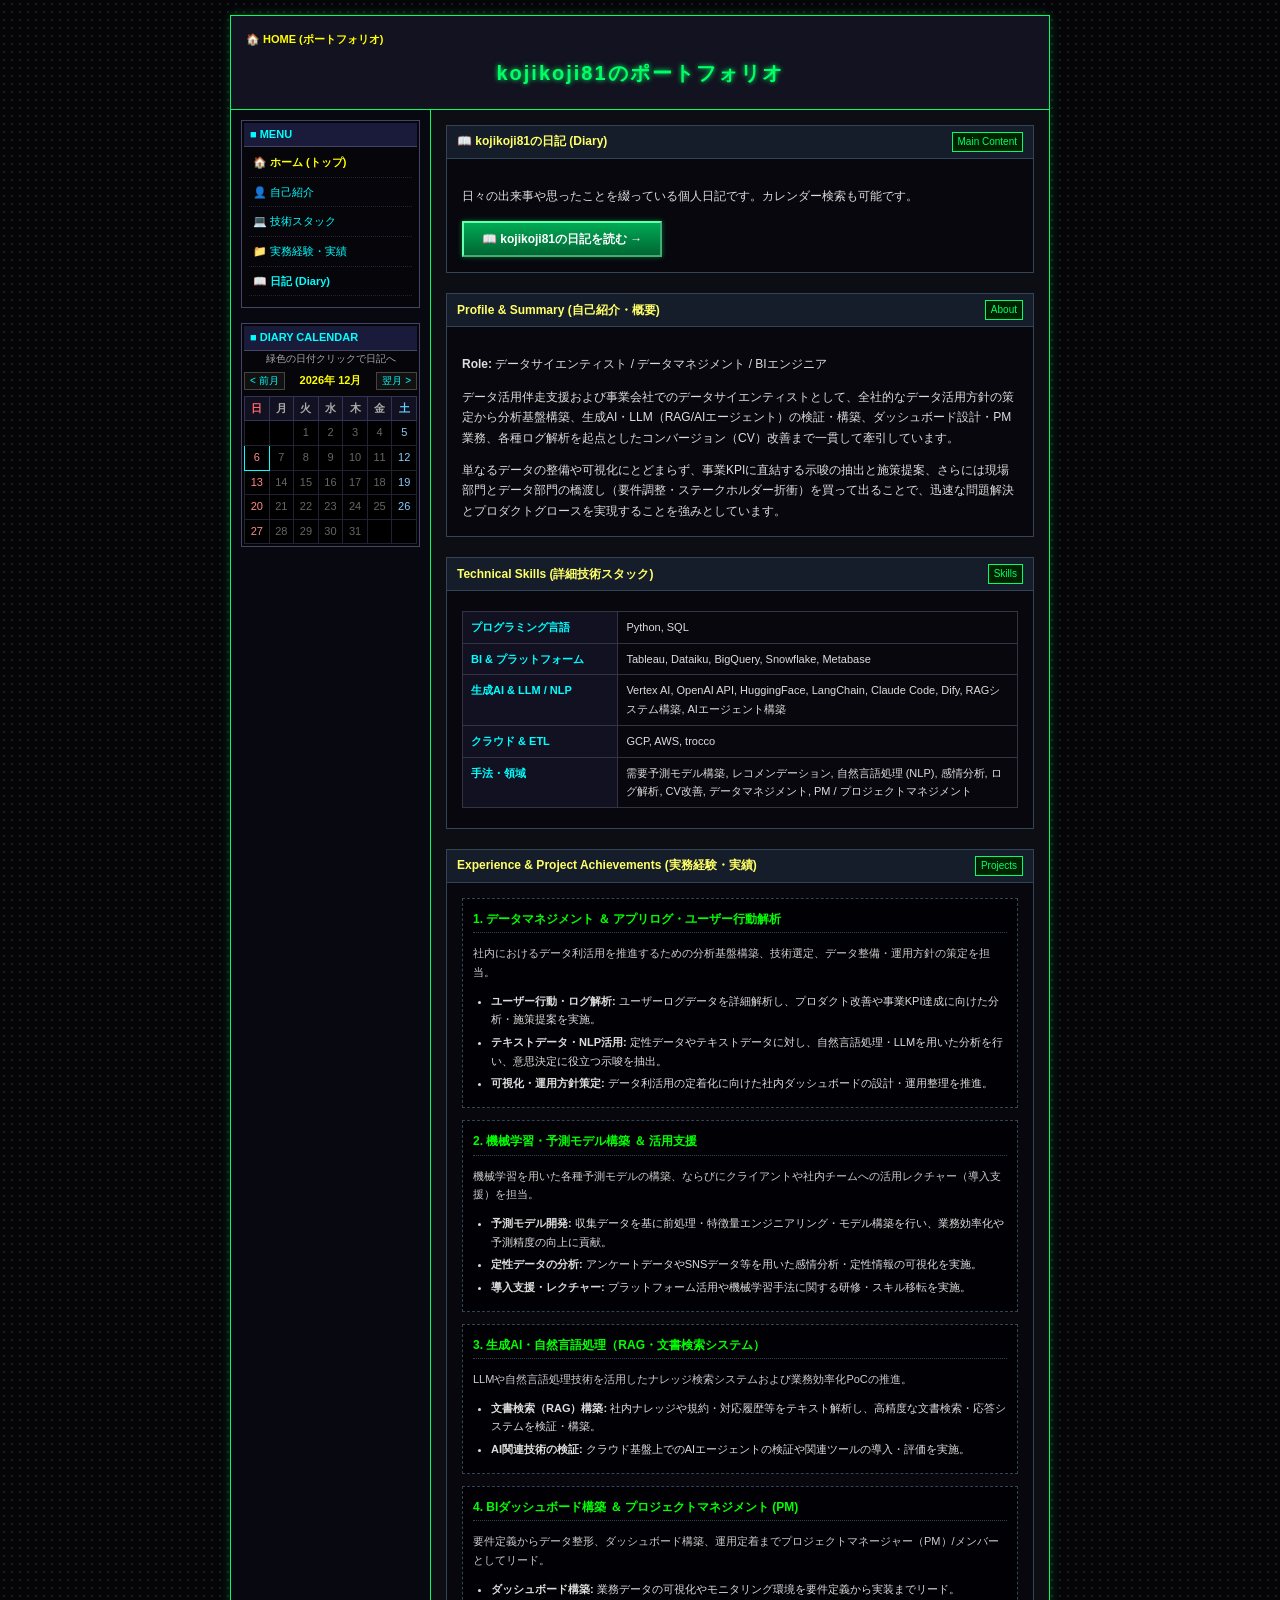
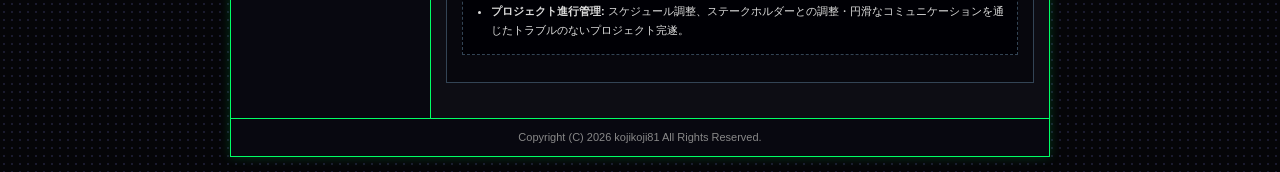
==== commit 8c36cfc7: "Remove latest entry line from index.html" ====
--- a/index.html
+++ b/index.html
@@ -64,7 +64,6 @@
                         <span class="entry-tag">Main Content</span>
                     </div>
                     <div class="entry-body">
-                        <p><strong>最新エントリー：</strong> 2026/07/25（土） 「母が亡くなったので初めてみました」</p>
                         <p>日々の出来事や思ったことを綴っている個人日記です。カレンダー検索も可能です。</p>
                         <p style="margin-top: 15px;">
                             <a href="diary/index.html" class="retro-action-btn">📖 kojikoji81の日記を読む &rarr;</a>
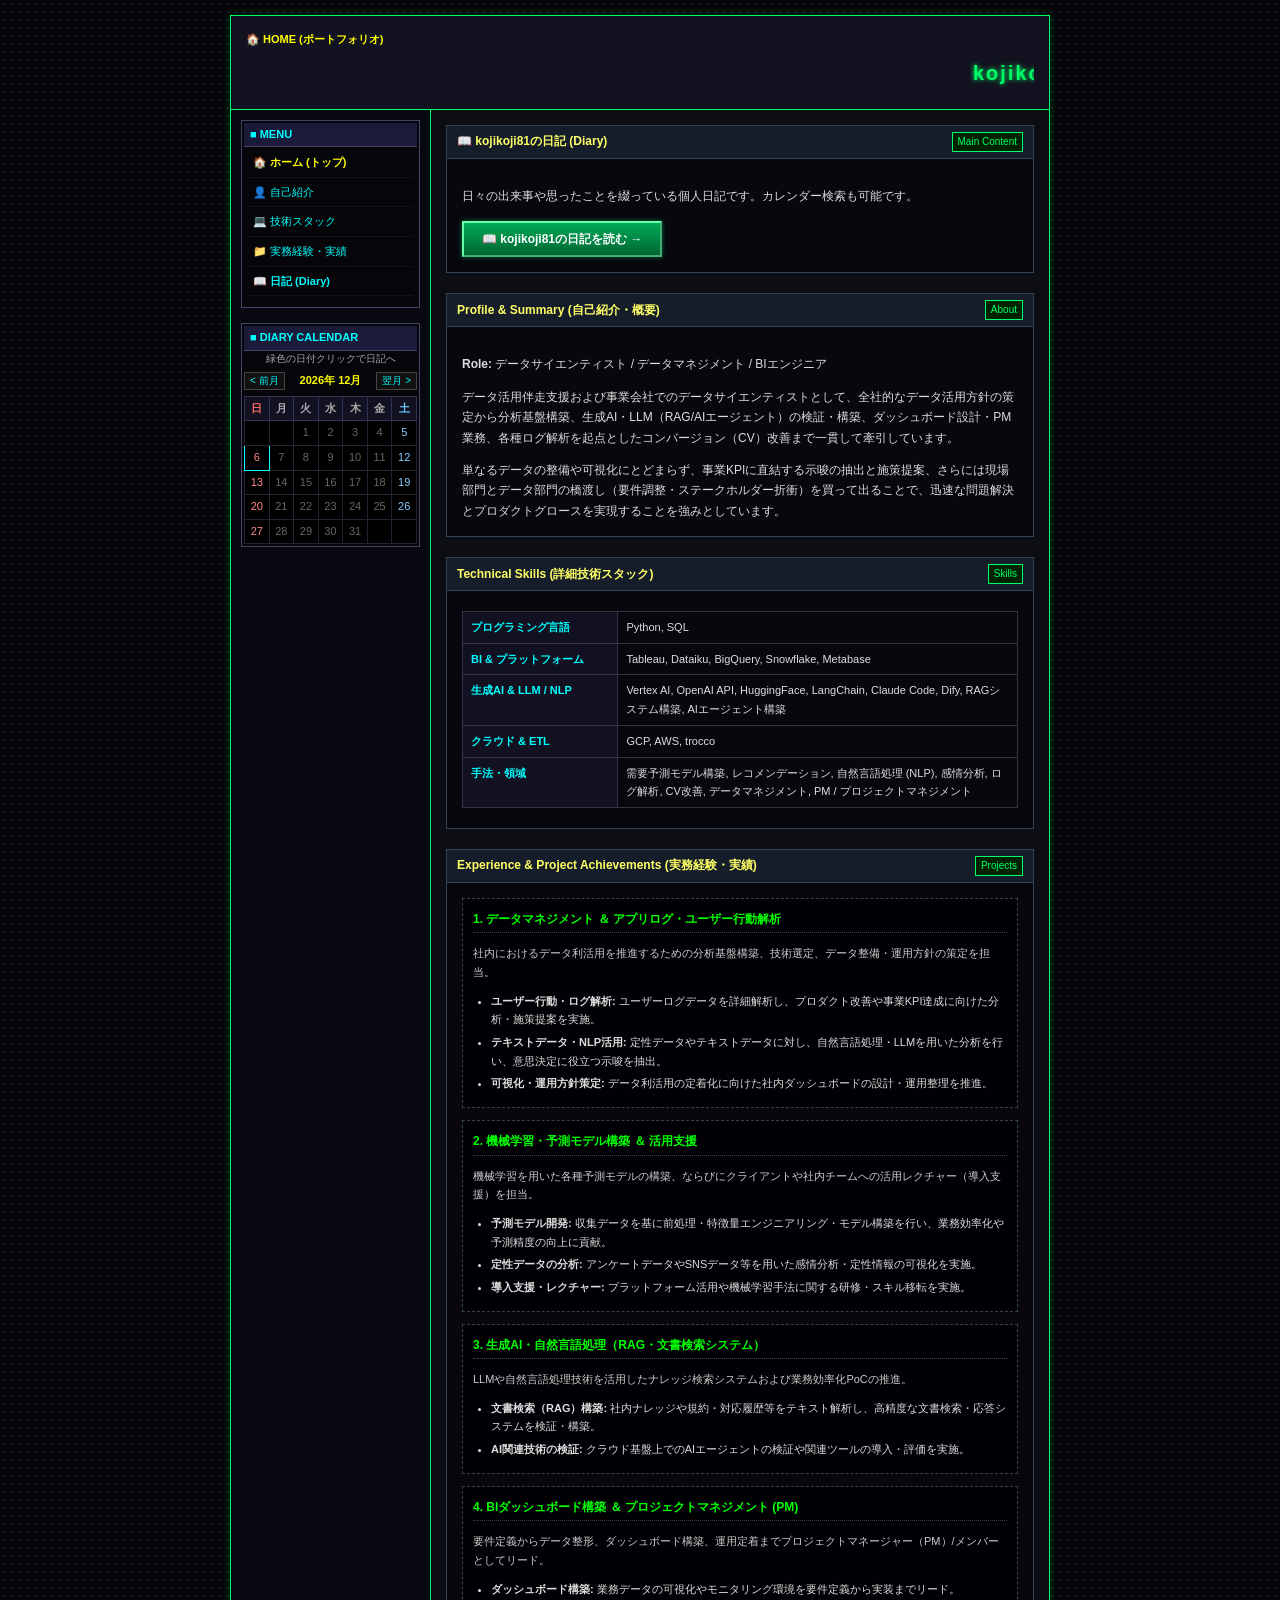
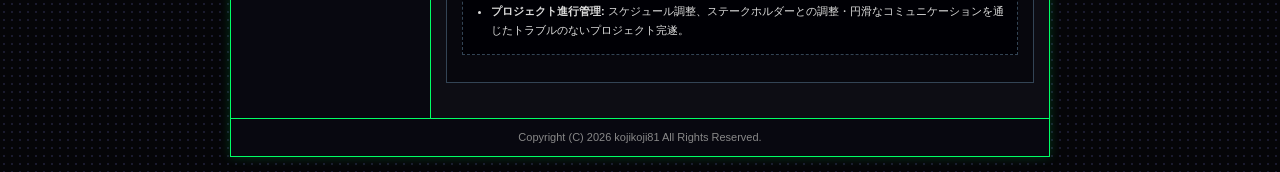
==== commit 2612836e: "Make site title marquee scroll from right to left" ====
--- a/index.html
+++ b/index.html
@@ -19,7 +19,11 @@
                 <div class="breadcrumb-nav">
                     <span class="current">🏠 HOME (ポートフォリオ)</span>
                 </div>
-                <h1 class="site-title"><a href="index.html" style="color: inherit; text-decoration: none;">kojikoji81のポートフォリオ</a></h1>
+                <h1 class="site-title">
+                    <marquee behavior="scroll" direction="left" scrollamount="4">
+                        <a href="index.html" style="color: inherit; text-decoration: none;">kojikoji81のポートフォリオ</a>
+                    </marquee>
+                </h1>
             </td>
         </tr>
 
--- a/style.css
+++ b/style.css
@@ -68,6 +68,11 @@
     text-shadow: 0 0 5px #00ff66;
 }
 
+h1.site-title marquee {
+    display: block;
+    vertical-align: middle;
+}
+
 /* レイアウトセル */
 td.sidebar-cell {
     width: 200px;
